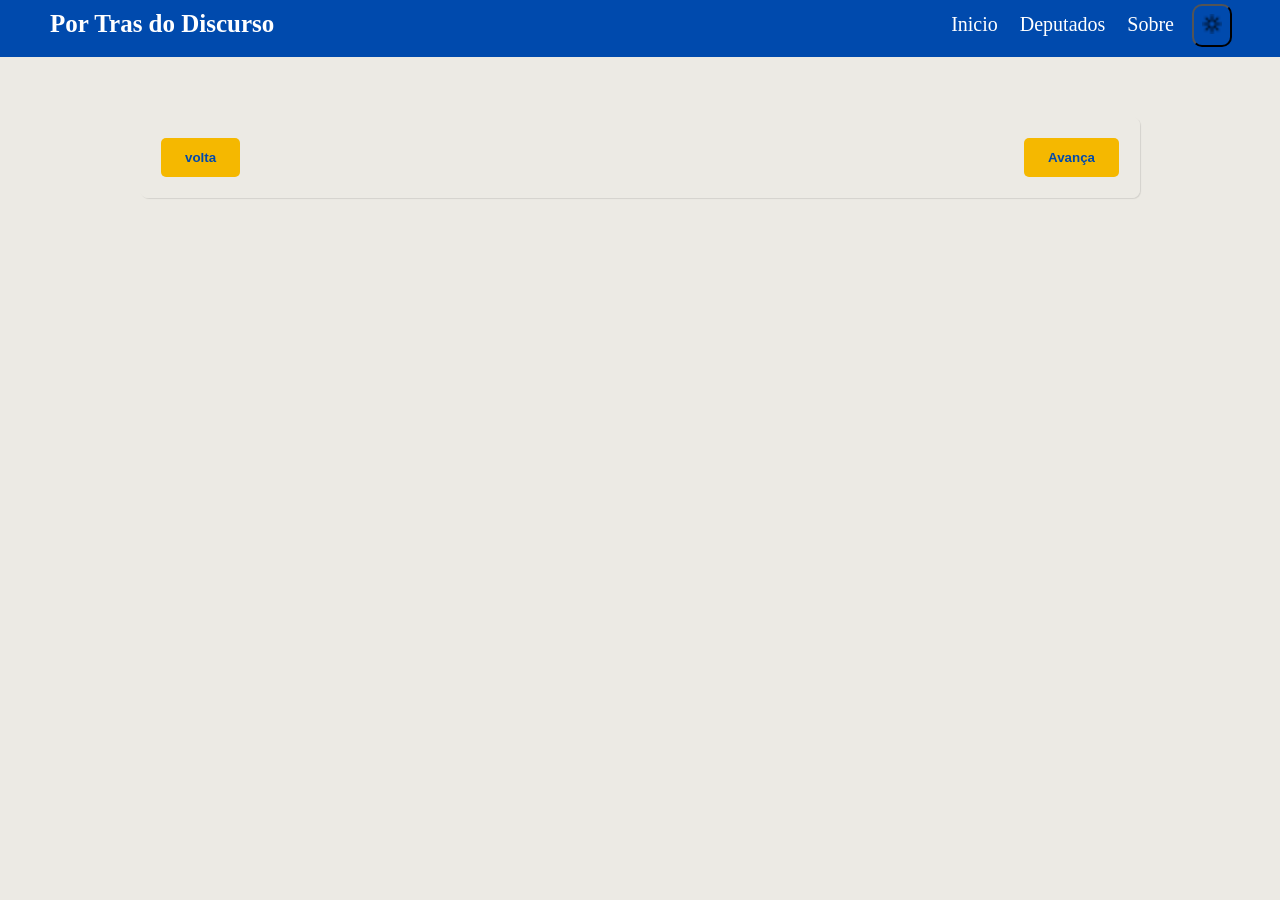
==== index2.html @ 062b9136 "c" ====
<!DOCTYPE html>
<html lang="pt-br">
<head>
    <meta charset="UTF-8">
    <meta name="viewport" content="width=device-width, initial-scale=1.0">
    <title>Por Tras do Discurso</title>
    <link rel="stylesheet" href="style/style.css">
    
</head>
<body>
    <header class="titulo da pagina" >
        <h1>Por Tras do Discurso</h1>
        <nav class="pc">
            <a href="index.html" class="linkpc">Inicio</a>
            <a href="index2.html" class="linkpc">Deputados</a>
            <a href="index3.html" class="linkpc">Sobre</a>

            <button class="btndark" id="btn-dark" onclick="dark()">
            <img id="icone" src="../imagem/brilho-do-sol20x20.png" alt="foto do sol"></button>
        </nav>
    </header>
    <main>
    </main>
        <nav class="menu">
        <a href="index.html" class="linkmobile">
            <span><img src="imagem/web-house30x30.png" alt="foto de casa"></span> <br>
            <span>Inicio</span></a>

        <a href="index2.html" class="linkmobile">
         <span><img src="imagem/pessoa 30x30.png" alt="foto de pessoa"></span> <br>
         <span>Deputados</span></a>
        
        <a href="index3.html" class="linkmobile">
         <span><img src="imagem/documentos-google 30x30.png" alt="foto de documento"></span> <br>
         <span>Sobre</span></a>
        </nav>
    <div class="btn">
    <button id="btn-volta" class="btn-deputado">volta</button>
    <button id="btn-avança" class="btn-deputado">Avança</button></div>
    <script src="script/script.js"></script>
</body>
</html>
---- style/style.css ----
@charset 'UTF-8';
@font-face {
    font-family: inter;
    src: url(../Inter/static/Inter_18pt-Regular.ttf);
}
@font-face {
    font-family: soDosans;
    src: url(../sodo-sans/SoDoSans-Regular.ttf);

}
*{
    margin: 0;
    padding: 0;
    box-sizing: border-box;
    width: auto;
    max-width: 100%;
}
:root{
 --cor-principal: #004aad;
 --cor-secundaria: #F5B800;
 --cor-fundo: #eceae4;
 --cor-borda-card: rgb(233, 212, 212);
 --cor-texto: #1a202c;
 --cor-branca: #ffffff; 
 --cor-de-transitação: #d9a200;

--font-soDosans: 'soDosans';
--font-inter: 'inter';
}
body.dark-mode {
  --cor-fundo: #061C2E;
  --cor-fundo-card: #1e293b;
  --cor-texto: #f8fafc;
  --cor-borda-card: #334155;
}
body{
    background-color: var(--cor-fundo);
    margin: 0;
    padding: 0;
    width: 100%;
    height: 100%;
    padding-bottom: 50px;
}
header{
    background-color: var(--cor-principal);
    padding: 10px;
    color: var(--cor-branca);
    font-size: 20px;
    height: 57px;
}
header > h1 {
    font-size: 25px;
    margin-left: 40px;
}
p{
    font-family: var(--font-inter);
    font-size: 17px;
    color: var(--cor-texto);
    margin: 20px;
    text-align: center;
    text-align: justify;
    max-width: 1000px;
}
div{
    border: 1px solid var(--cor-fundo);
    border-radius: 8px;
    box-shadow: 1px 1px 1px rgba(0, 0, 0, 0.1);
    margin: 0 auto;
    width: 1000px;
    text-align: center;
}
.abr{
    font-weight: bold;
    text-align: center;
    padding: 10px;
    font-family: times new roman;
}
.ab{
    color: var(--cor-principal);
    text-align: center;
    margin: 15px;
    font-size: 18px;
    font-weight: bold;
    font-family: times new roman;
    max-width: none;
}
.banner{
    width: 100%;
    overflow:hidden;
}
@media (max-width: 768px){
    .banner{
        height: 45vh;
    }
}
@media (min-width: 768px){
    .banner{
        height: 60vh;
    }
}
.banerimg{
    position:relative;
    inset:0;
    width:100%;
    height:100%;
    object-fit:cover;
    filter: sepia(100%) saturate(250%) hue-rotate(-20deg);
    opacity: 0.9;
}
.pc{
    display: flex;
    gap: 2px;
    position: relative; top: -40px;
    text-align: end;
    justify-content: end;
    margin-right: 32px;
}
.linkpc{
    text-decoration: none;
    color: var(--cor-branca);
    border-radius: 8px;
    padding: 10px;
    margin-top: 5px;
    transition: 'background' 0.5s;
}
.linkpc:hover{
    background-color: #0d3358;
}
@media (max-width: 768px){
    .pc{
        display: none;
    }
}
@media(min-width: 768px){
    .menu{
        display: none;
    }
}
@media (max-width: 768px){
.menu{
    position: fixed;
    bottom: 0%;
    left: 0%;
    width: 100%;
    height: 60px;
    background-color: var(--cor-principal);
    box-shadow: 0 -2px 10px rgba(0, 0, 0, 0.1);
    display: flex;
    justify-content: space-around;
    align-items: center;
    z-index: 1000;
    border-radius: 6px;
}
.icon{
    height: 30px;
    width: 30px;
    margin: auto;
    padding: auto;
}
.linkmobile{
    text-decoration: none;
    color: var(--cor-branca);
    text-align: center;
}
}
h2{
    color: var(--cor-texto);
}
main{
    margin: 10px;
    padding: 20px;
    background-color: var(--cor-fundo);
}
.por{
    color: var(--cor-principal);
    font-size: 40px;
}
.titpr{
    color: var(--cor-texto);
    text-align: center;
    margin: 15px;
    font-size: 40px;
}
.btn-deputado{
    margin: 20px;
    padding: 12px 24px;
    background-color: var(--cor-secundaria);
    color: var(--cor-principal);
    border: none;
    font-weight: bold;
    border-radius: 5px;
    position: relative;
    z-index: 10;
    cursor: pointer;
    transition: "backgroundcolor" 0.3s ease;
}
.btndark{
    background-color: var(--cor-principal);
    color: var(--cor-branca);
    text-decoration: none;
    border-radius: 10px;
    padding: 8px;
    margin: 6px;
    cursor: pointer;
    transition: 'backgroundcolor' 0.3s ease ;
}
.btndark:hover{
    background-color: #106dca;
}
button#btn-deputado{
    display: block;
    margin-left: auto;
    
}
.btn-deputado:hover {
    background-color: var(--cor-de-transitação);
}
button#btn-volta{
    display: inline;
    margin-right: auto;
}
button#btn-avança{
    display: inline;
    margin-left: auto;
}
.btn{
    display: flex;
    
}
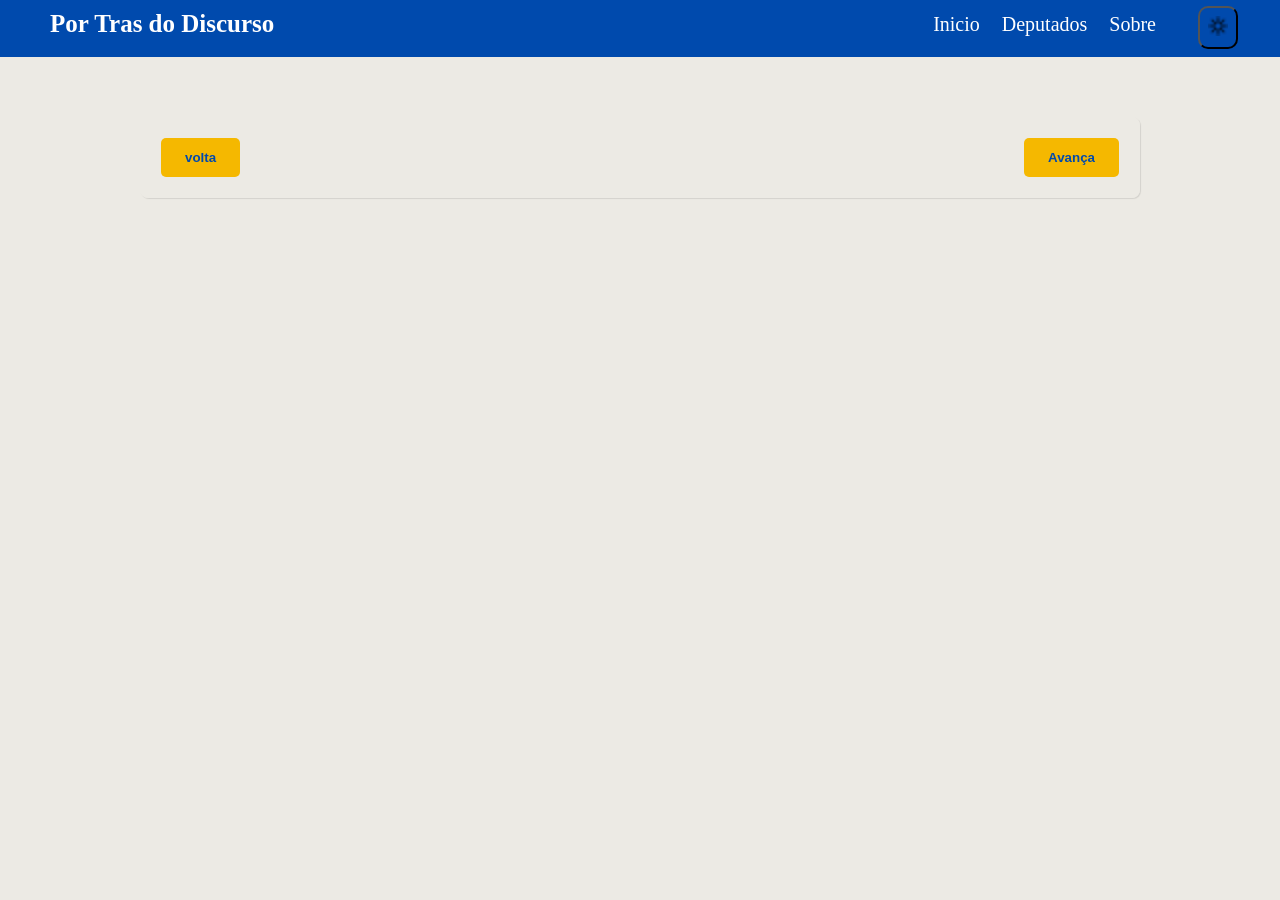
==== commit ac9c04a5: "ca" ====
--- a/index2.html
+++ b/index2.html
@@ -10,14 +10,13 @@
 <body>
     <header class="titulo da pagina" >
         <h1>Por Tras do Discurso</h1>
-        <nav class="pc">
+        <div class="cab"><nav class="pc">
             <a href="index.html" class="linkpc">Inicio</a>
             <a href="index2.html" class="linkpc">Deputados</a>
             <a href="index3.html" class="linkpc">Sobre</a>
-
-            <button class="btndark" id="btn-dark" onclick="dark()">
-            <img id="icone" src="../imagem/brilho-do-sol20x20.png" alt="foto do sol"></button>
         </nav>
+        <button class="btndark" id="btn-dark" onclick="dark()">
+            <img id="icone" src="../imagem/brilho-do-sol20x20.png" alt="foto do sol"></button></div>
     </header>
     <main>
     </main>
--- a/style/style.css
+++ b/style/style.css
@@ -42,6 +42,9 @@
     padding-bottom: 50px;
 }
 header{
+    position: sticky;
+    z-index: 1000;
+    top: 0;
     background-color: var(--cor-principal);
     padding: 10px;
     color: var(--cor-branca);
@@ -69,7 +72,52 @@
     width: 1000px;
     text-align: center;
 }
+ul{
+    font-family: var(--font-inter);
+    font-size: 17px;
+    color: var(--cor-texto);
+    margin: 20px;
+    text-align: center;
+    text-align: justify;
+    max-width: 1000px;
+    padding-left: 50px;
+}
+.tooltip {
+    position: relative;
+    color: var(--cor-principal);
+    font-weight: 600;
+    cursor: pointer;
+}
+.tooltip-text {
+    visibility: hidden;
+    opacity: 0;
+
+    position: absolute;
+    bottom: 130%;
+    left: 50%;
+    transform: translateX(-50%);
+
+    width: 300px;
+    max-width: 300px;
+    padding: 12px;
+
+    background: #1e1e1e;
+    color: white;
+    border: 1px solid #F5B800;
+    border-radius: 10px;
+
+    font-size: 0.9rem;
+    text-align: left;
+
+    transition: 0.3s;
+    z-index: 100;
+}
+.tooltip:hover .tooltip-text {
+    visibility: visible;
+    opacity: 1;
+}
 .abr{
+    color: var(--cor-texto);
     font-weight: bold;
     text-align: center;
     padding: 10px;
@@ -84,28 +132,14 @@
     font-family: times new roman;
     max-width: none;
 }
-.banner{
-    width: 100%;
-    overflow:hidden;
-}
-@media (max-width: 768px){
-    .banner{
-        height: 45vh;
-    }
-}
-@media (min-width: 768px){
-    .banner{
-        height: 60vh;
-    }
-}
-.banerimg{
-    position:relative;
-    inset:0;
-    width:100%;
-    height:100%;
-    object-fit:cover;
-    filter: sepia(100%) saturate(250%) hue-rotate(-20deg);
-    opacity: 0.9;
+.cab{
+    display: flex;
+    justify-content: end;
+    align-items: center;
+    margin-right: 32px;
+    border-radius: none;
+    border: none;
+    box-shadow: none;
 }
 .pc{
     display: flex;
@@ -194,15 +228,31 @@
     cursor: pointer;
     transition: "backgroundcolor" 0.3s ease;
 }
+@media (min-width: 768px){
 .btndark{
     background-color: var(--cor-principal);
+    text-align: right;
     color: var(--cor-branca);
     text-decoration: none;
     border-radius: 10px;
     padding: 8px;
-    margin: 6px;
+    margin-top: -70px;
     cursor: pointer;
     transition: 'backgroundcolor' 0.3s ease ;
+}
+}
+@media (max-width: 768px){
+.btndark{
+    background-color: var(--cor-principal);
+    text-align: right;
+    color: var(--cor-branca);
+    text-decoration: none;
+    border-radius: 10px;
+    padding: 8px;
+    margin-top: -30px;
+    cursor: pointer;
+    transition: 'backgroundcolor' 0.3s ease ;
+}
 }
 .btndark:hover{
     background-color: #106dca;
@@ -226,4 +276,40 @@
 .btn{
     display: flex;
     
+}
+@media (min-width: 768px){
+#estado {
+    color: var(--cor-principal);
+    cursor: pointer;
+}
+
+.modal {
+    display: none;
+    position: fixed;
+    inset: 0;
+    border: none;
+    border-radius: none;
+    box-shadow: none;
+    justify-content: center;
+    align-items: center;
+}
+
+.modal-content {
+    background: var(--cor-fundo);
+    color: var(--cor-texto);
+    width: 400px;
+    padding: 20px;
+    border-radius: 12px;
+} }
+.poder{
+    padding: 0px;
+    margin: 20px;
+    list-style-type: none;
+}
+.podertext{
+    margin: 8px;
+}
+.link{
+    color: var(--cor-secundaria);
+    text-decoration: none;
 }
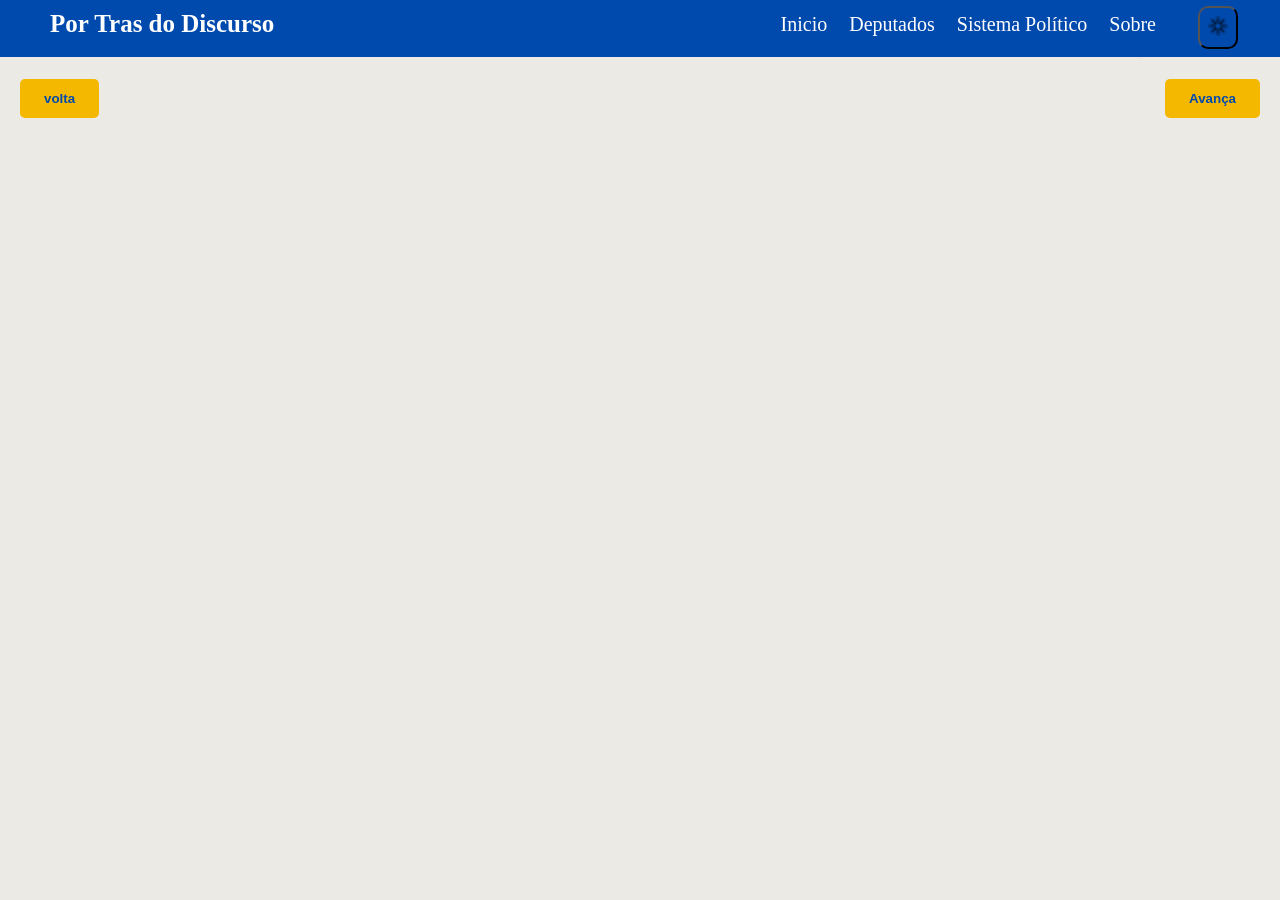
==== commit c90c1be9: "noticias" ====
--- a/index2.html
+++ b/index2.html
@@ -4,6 +4,7 @@
     <meta charset="UTF-8">
     <meta name="viewport" content="width=device-width, initial-scale=1.0">
     <title>Por Tras do Discurso</title>
+    <link rel="shortcut icon" href="imagem/logo.png" type="image/x-icon">
     <link rel="stylesheet" href="style/style.css">
     
 </head>
@@ -13,12 +14,14 @@
         <div class="cab"><nav class="pc">
             <a href="index.html" class="linkpc">Inicio</a>
             <a href="index2.html" class="linkpc">Deputados</a>
+            <a href="index4.html" class="linkpc">Sistema Político</a>
             <a href="index3.html" class="linkpc">Sobre</a>
         </nav>
         <button class="btndark" id="btn-dark" onclick="dark()">
             <img id="icone" src="../imagem/brilho-do-sol20x20.png" alt="foto do sol"></button></div>
     </header>
     <main>
+        <div class="orgpa"></div>
     </main>
         <nav class="menu">
         <a href="index.html" class="linkmobile">
--- a/style/style.css
+++ b/style/style.css
@@ -7,6 +7,10 @@
     font-family: soDosans;
     src: url(../sodo-sans/SoDoSans-Regular.ttf);
 
+}
+@font-face {
+    font-family: alfa;
+    src: url(../Alfa_Slab_One\,Fraunces\,Inter\,Playwrite_NZ_Guides/Alfa_Slab_One/Alfa_Slab_One-Regular.ttf);
 }
 *{
     margin: 0;
@@ -26,6 +30,7 @@
 
 --font-soDosans: 'soDosans';
 --font-inter: 'inter';
+--font-alfa: 'alfa';
 }
 body.dark-mode {
   --cor-fundo: #061C2E;
@@ -38,13 +43,16 @@
     margin: 0;
     padding: 0;
     width: 100%;
-    height: 100%;
+    max-width: 100%;
+    min-height: 100vh;
+    overflow-x: hidden;
     padding-bottom: 50px;
 }
 header{
     position: sticky;
     z-index: 1000;
     top: 0;
+    margin: 0;
     background-color: var(--cor-principal);
     padding: 10px;
     color: var(--cor-branca);
@@ -58,29 +66,81 @@
 p{
     font-family: var(--font-inter);
     font-size: 17px;
-    color: var(--cor-texto);
-    margin: 20px;
-    text-align: center;
+    padding: 10px;
+    color: var(--cor-texto);
+    overflow-wrap: break-word;
     text-align: justify;
-    max-width: 1000px;
-}
-div{
-    border: 1px solid var(--cor-fundo);
-    border-radius: 8px;
-    box-shadow: 1px 1px 1px rgba(0, 0, 0, 0.1);
-    margin: 0 auto;
-    width: 1000px;
-    text-align: center;
+    max-width: 100%;
+    word-wrap: break-word;
 }
 ul{
     font-family: var(--font-inter);
     font-size: 17px;
     color: var(--cor-texto);
     margin: 20px;
+    word-wrap: break-word;
+    overflow-x: hidden;
+    overflow-wrap: break-word;
+    max-width: 100%;
+    flex-wrap: wrap;
     text-align: center;
     text-align: justify;
-    max-width: 1000px;
     padding-left: 50px;
+}
+.logo{
+    width: 100%;
+    margin:0;
+    display: flex;
+    align-items: center;
+    justify-content: center;
+    background-color: #76ADE2;
+    border-radius: 0;
+    border: 0;
+}
+.logo img{
+    display: block;
+    width: 100px;
+    height: 100px;
+    margin: 0;
+    padding: 0;
+}
+.noticias{
+    width: 100%;
+    margin-top: 30px;
+}
+.noticias img{
+    width: 400px;
+    height: 210px;
+    object-fit: cover;
+    border-radius: 8px;
+}
+.noticia{
+    display: flex;
+    align-items: flex-start;
+    gap: 20px;
+    padding: 20px 0;
+    border-bottom: 1px solid #ccc;
+    text-decoration: none;
+    color: black;
+}
+.textnoticia{
+    display: flex;
+    flex-direction: column;
+    align-items: flex-start;
+    flex: 1;
+}
+.textnoticia h3 {
+    margin: 0 0 10px 0;
+    font-size: 25px;
+    font-family: var(--font-alfa);
+    color: var(--cor-principal);
+}
+.textnoticia p {
+    margin: 0 0 15px 0;
+    font-size: 22px;
+    text-align: left;
+    font-family: var(--font-alfa);
+    color: var(--cor-texto);
 }
 .tooltip {
     position: relative;
@@ -97,8 +157,10 @@
     left: 50%;
     transform: translateX(-50%);
 
-    width: 300px;
-    max-width: 300px;
+    width: max-content;
+    max-width: 80vw;
+    box-sizing: border-box;
+    word-wrap: break-word;
     padding: 12px;
 
     background: #1e1e1e;
@@ -112,9 +174,16 @@
     transition: 0.3s;
     z-index: 100;
 }
-.tooltip:hover .tooltip-text {
+.tooltip:hover .tooltip-text{
     visibility: visible;
     opacity: 1;
+}
+.tooltip-text{
+    max-width: 500%;
+    word-wrap: break-word;
+    overflow-wrap: break-word;
+    text-align: underline dotted;
+    text-underline-offset: 3px;
 }
 .abr{
     color: var(--cor-texto);
@@ -199,11 +268,29 @@
 }
 h2{
     color: var(--cor-texto);
+    word-wrap: break-word;
+    overflow-wrap: break-word;
+    max-width: 100%;
 }
 main{
-    margin: 10px;
-    padding: 20px;
+    width: 100%;
+    max-width: 100%;
+    box-sizing: border-box;
+    overflow-x: hidden;
     background-color: var(--cor-fundo);
+}
+.orgpa{
+    border: 1px solid var(--cor-fundo);
+    border-radius: 8px;
+    box-shadow: 1px 1px 1px rgba(0, 0, 0, 0.1);
+    margin: 0 auto;
+    width: 1000px;
+    text-align: center;
+}
+.orgpa1{
+    margin: 0 auto;
+    width: 1000px;
+    text-align: center;
 }
 .por{
     color: var(--cor-principal);
@@ -281,26 +368,7 @@
 #estado {
     color: var(--cor-principal);
     cursor: pointer;
-}
-
-.modal {
-    display: none;
-    position: fixed;
-    inset: 0;
-    border: none;
-    border-radius: none;
-    box-shadow: none;
-    justify-content: center;
-    align-items: center;
-}
-
-.modal-content {
-    background: var(--cor-fundo);
-    color: var(--cor-texto);
-    width: 400px;
-    padding: 20px;
-    border-radius: 12px;
-} }
+}}
 .poder{
     padding: 0px;
     margin: 20px;
@@ -312,4 +380,7 @@
 .link{
     color: var(--cor-secundaria);
     text-decoration: none;
+}
+.funções{
+    margin: 2px;
 }
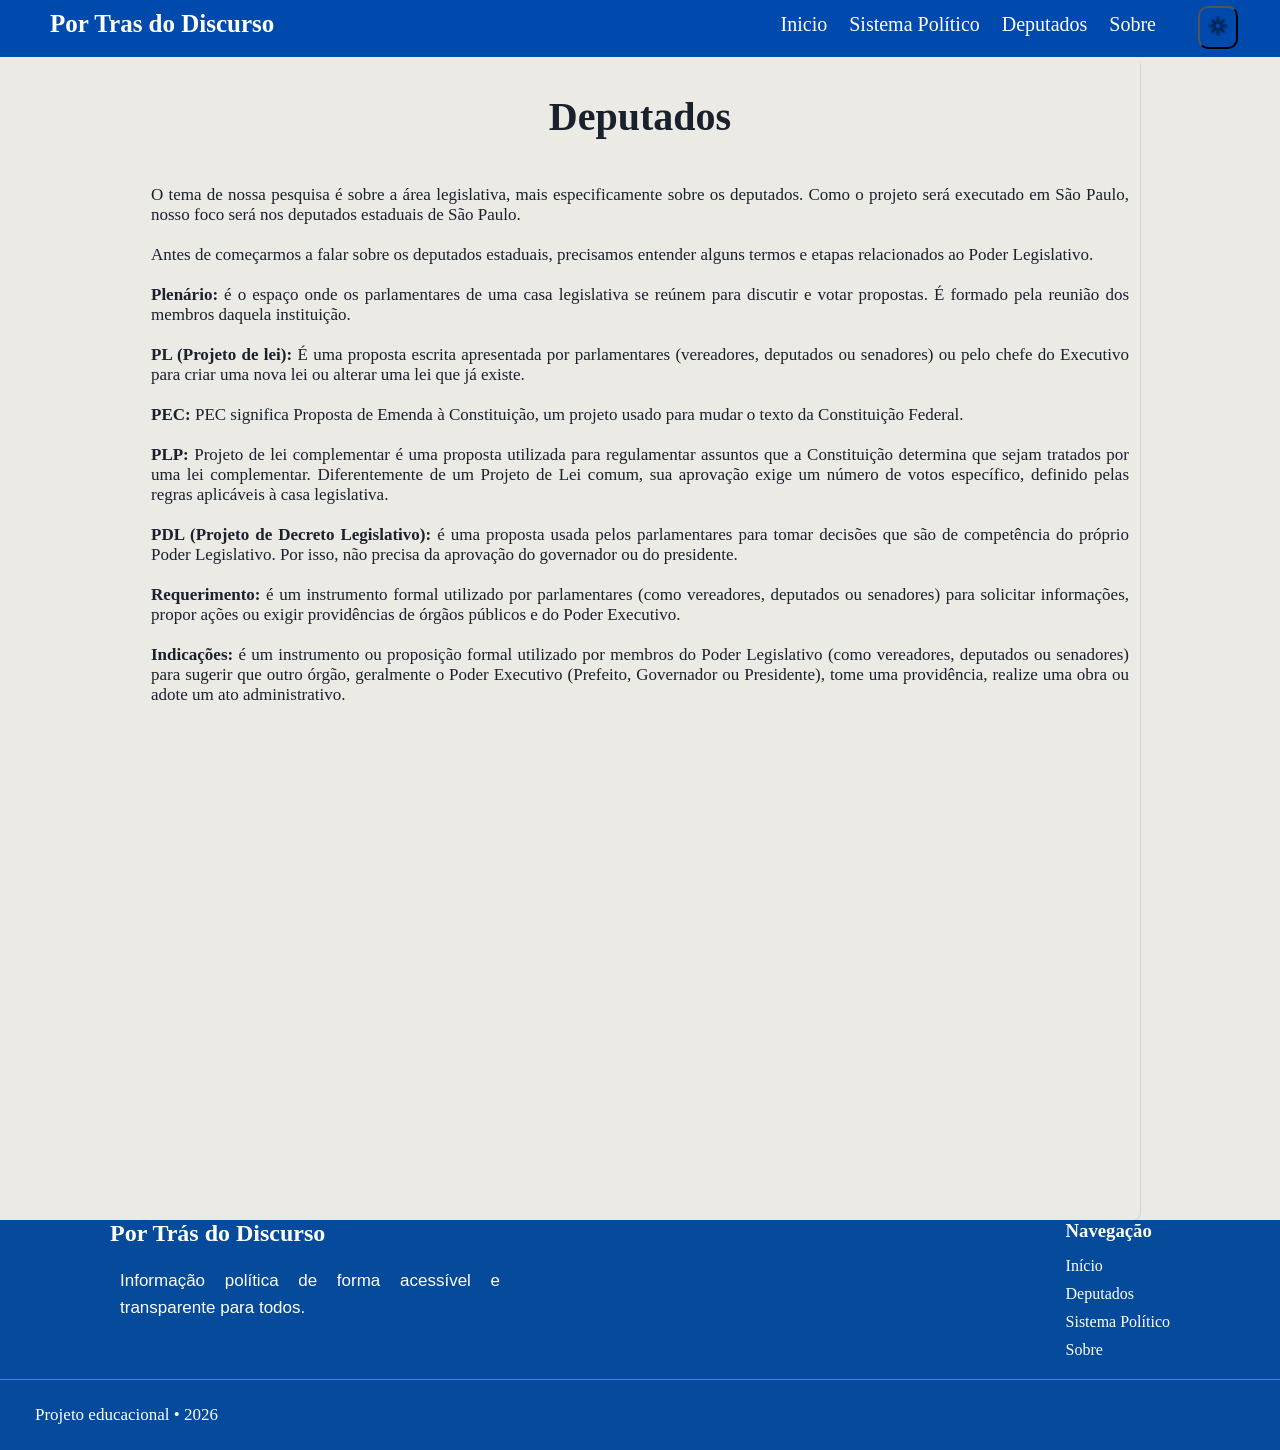
==== commit 33a078d5: "video" ====
--- a/index2.html
+++ b/index2.html
@@ -6,23 +6,65 @@
     <title>Por Tras do Discurso</title>
     <link rel="shortcut icon" href="imagem/logo.png" type="image/x-icon">
     <link rel="stylesheet" href="style/style.css">
-    
 </head>
 <body>
     <header class="titulo da pagina" >
         <h1>Por Tras do Discurso</h1>
         <div class="cab"><nav class="pc">
             <a href="index.html" class="linkpc">Inicio</a>
+            <a href="index4.html" class="linkpc">Sistema Político</a>
             <a href="index2.html" class="linkpc">Deputados</a>
-            <a href="index4.html" class="linkpc">Sistema Político</a>
             <a href="index3.html" class="linkpc">Sobre</a>
         </nav>
         <button class="btndark" id="btn-dark" onclick="dark()">
             <img id="icone" src="../imagem/brilho-do-sol20x20.png" alt="foto do sol"></button></div>
     </header>
     <main>
-        <div class="orgpa"></div>
+        <div class="orgpa">
+            <h1 class="titpr">Deputados</h1>
+            <p>O tema de nossa pesquisa é sobre a área legislativa, mais especificamente sobre os deputados. Como o projeto será executado em São Paulo, nosso foco será nos deputados estaduais de São Paulo.</p>
+
+            <p>Antes de começarmos a falar sobre os deputados estaduais, precisamos entender alguns termos e etapas relacionados ao Poder Legislativo. </p>
+
+            <p><strong>Plenário:</strong> é o espaço onde os parlamentares de uma casa legislativa se reúnem para discutir e votar propostas. É formado pela reunião dos membros daquela instituição.</p>
+
+            <p><strong>PL (Projeto de lei):</strong> É uma proposta escrita apresentada por parlamentares (vereadores, deputados ou senadores) ou pelo chefe do Executivo para criar uma nova lei ou alterar uma lei que já existe.</p>
+
+            <p><strong>PEC:</strong> PEC significa Proposta de Emenda à Constituição, um projeto usado para mudar o texto da Constituição Federal. </p>
+
+            <p><strong>PLP:</strong> Projeto de lei complementar é uma proposta utilizada para regulamentar assuntos que a Constituição determina que sejam tratados por uma lei complementar. Diferentemente de um Projeto de Lei comum, sua aprovação exige um número de votos específico, definido pelas regras aplicáveis à casa legislativa.  </p>
+
+            <p><strong>PDL (Projeto de Decreto Legislativo):</strong> é uma proposta usada pelos parlamentares para tomar decisões que são de competência do próprio Poder Legislativo. Por isso, não precisa da aprovação do governador ou do presidente. </p>
+
+            <p><strong>Requerimento:</strong> é um instrumento formal utilizado por parlamentares (como vereadores, deputados ou senadores) para solicitar informações, propor ações ou exigir providências de órgãos públicos e do Poder Executivo.</p>
+
+            <p><strong>Indicações:</strong> é um instrumento ou proposição formal utilizado por membros do Poder Legislativo (como vereadores, deputados ou senadores) para sugerir que outro órgão, geralmente o Poder Executivo (Prefeito, Governador ou Presidente), tome uma providência, realize uma obra ou adote um ato administrativo.</p>
+
+            <iframe class="video" src="https://www.youtube.com/embed/emy8-tDyB0Y?si=VRTLMybBDj8v0Sn7" title="YouTube video player" frameborder="0" allow="accelerometer; autoplay; clipboard-write; encrypted-media; gyroscope; picture-in-picture; web-share" referrerpolicy="strict-origin-when-cross-origin" allowfullscreen></iframe>
+        </div>
     </main>
+    <footer class="rodape">
+    <div class="rodape-conteudo">
+        <div class="rodape-info">
+            <h2>Por Trás do Discurso</h2>
+            <p>
+                Informação política de forma acessível
+                e transparente para todos.
+            </p>
+        </div>
+        <div class="rodape-links">
+            <h3>Navegação</h3>
+            <a href="index.html">Início</a>
+            <a href="deputados.html">Deputados</a>
+            <a href="sistema.html">Sistema Político</a>
+            <a href="sobre.html">Sobre</a>
+        </div>
+    </div>
+
+    <div class="rodape-final">
+        <p>Projeto educacional • 2026</p>
+    </div>
+
         <nav class="menu">
         <a href="index.html" class="linkmobile">
             <span><img src="imagem/web-house30x30.png" alt="foto de casa"></span> <br>
@@ -36,9 +78,6 @@
          <span><img src="imagem/documentos-google 30x30.png" alt="foto de documento"></span> <br>
          <span>Sobre</span></a>
         </nav>
-    <div class="btn">
-    <button id="btn-volta" class="btn-deputado">volta</button>
-    <button id="btn-avança" class="btn-deputado">Avança</button></div>
     <script src="script/script.js"></script>
 </body>
 </html>
--- a/style/style.css
+++ b/style/style.css
@@ -46,7 +46,6 @@
     max-width: 100%;
     min-height: 100vh;
     overflow-x: hidden;
-    padding-bottom: 50px;
 }
 header{
     position: sticky;
@@ -301,6 +300,7 @@
     text-align: center;
     margin: 15px;
     font-size: 40px;
+    padding: 20px;
 }
 .btn-deputado{
     margin: 20px;
@@ -352,14 +352,6 @@
 .btn-deputado:hover {
     background-color: var(--cor-de-transitação);
 }
-button#btn-volta{
-    display: inline;
-    margin-right: auto;
-}
-button#btn-avança{
-    display: inline;
-    margin-left: auto;
-}
 .btn{
     display: flex;
     
@@ -383,4 +375,69 @@
 }
 .funções{
     margin: 2px;
+}
+.video{
+    width: 100%;
+    max-width: 100%;
+    height: 500px;
+    border-radius: 8px;
+}
+.rodape {
+    background-color: #064A9B;
+    color: white;
+    width: 100%;
+    box-sizing: border-box;
+    margin-top: 0;
+    flex-shrink: 0;
+}
+.rodape-conteudo {
+    max-width: 1100px;
+    margin: 0 auto;
+    padding: 0 20px 20px;
+    display: flex;
+    justify-content: space-between;
+    align-items: flex-start;
+    gap: 40px;
+    flex-wrap: wrap;
+}
+.rodape-info {
+    max-width: 400px;
+}
+.rodape-info h2,
+.rodape-info p,
+.rodape-links h3,
+.rodape-links a {
+    color: white;
+}
+.rodape-info h2 {
+    margin-top: 0;
+}
+.rodape-info p {
+    font-family: Arial, sans-serif;
+    line-height: 1.6;
+    margin-top: 10px;
+}
+.rodape-links {
+    display: flex;
+    flex-direction: column;
+    gap: 10px;
+}
+.rodape-links h3 {
+    margin: 0 0 5px;
+}
+.rodape-links a {
+    text-decoration: none;
+}
+.rodape-links a:hover {
+    text-decoration: underline;
+}
+.rodape-final {
+    border-top: 1px solid rgba(255, 255, 255, 0.3);
+    padding: 15px 25px;
+    text-align: center;
+    color: white;
+}
+.rodape-final p {
+    color: white;
+    margin: 0;
 }
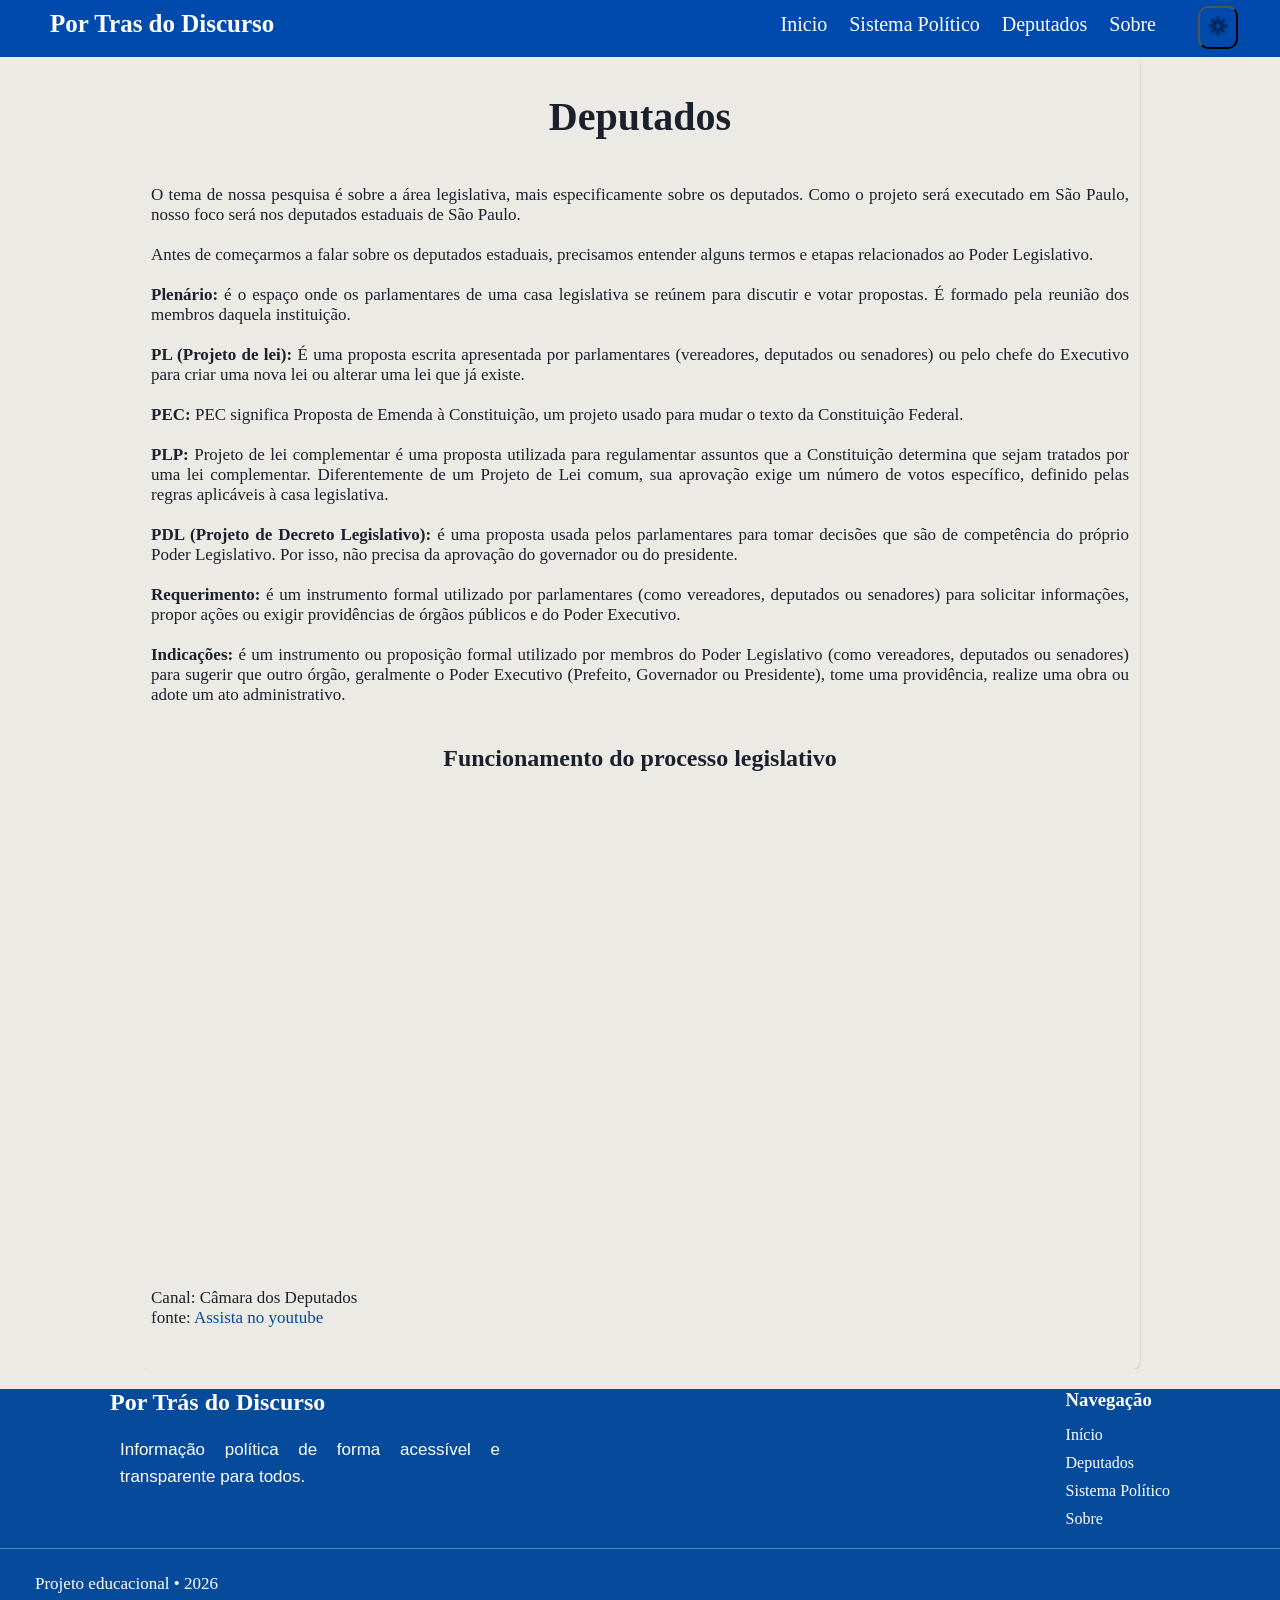
==== commit c4ffb163: "Constituição" ====
--- a/index2.html
+++ b/index2.html
@@ -40,7 +40,16 @@
 
             <p><strong>Indicações:</strong> é um instrumento ou proposição formal utilizado por membros do Poder Legislativo (como vereadores, deputados ou senadores) para sugerir que outro órgão, geralmente o Poder Executivo (Prefeito, Governador ou Presidente), tome uma providência, realize uma obra ou adote um ato administrativo.</p>
 
-            <iframe class="video" src="https://www.youtube.com/embed/emy8-tDyB0Y?si=VRTLMybBDj8v0Sn7" title="YouTube video player" frameborder="0" allow="accelerometer; autoplay; clipboard-write; encrypted-media; gyroscope; picture-in-picture; web-share" referrerpolicy="strict-origin-when-cross-origin" allowfullscreen></iframe>
+            <section class="video-politico">
+                <h2>Funcionamento do processo legislativo</h2>
+                <div class="video-container">
+            <iframe  src="https://www.youtube.com/embed/emy8-tDyB0Y?si=VRTLMybBDj8v0Sn7" title="YouTube video player" frameborder="0" allow="accelerometer; autoplay; clipboard-write; encrypted-media; gyroscope; picture-in-picture; web-share" referrerpolicy="strict-origin-when-cross-origin" allowfullscreen></iframe>
+            </div>
+            <p>
+                Canal: Câmara dos Deputados <br>
+                fonte: <a href="https://youtu.be/emy8-tDyB0Y" target="_blank" rel="noopener noreferrer" class="fonte">Assista no youtube</a>
+            </p>
+            </section>
         </div>
     </main>
     <footer class="rodape">
--- a/style/style.css
+++ b/style/style.css
@@ -277,6 +277,7 @@
     box-sizing: border-box;
     overflow-x: hidden;
     background-color: var(--cor-fundo);
+    margin-bottom: 20px;
 }
 .orgpa{
     border: 1px solid var(--cor-fundo);
@@ -302,19 +303,6 @@
     font-size: 40px;
     padding: 20px;
 }
-.btn-deputado{
-    margin: 20px;
-    padding: 12px 24px;
-    background-color: var(--cor-secundaria);
-    color: var(--cor-principal);
-    border: none;
-    font-weight: bold;
-    border-radius: 5px;
-    position: relative;
-    z-index: 10;
-    cursor: pointer;
-    transition: "backgroundcolor" 0.3s ease;
-}
 @media (min-width: 768px){
 .btndark{
     background-color: var(--cor-principal);
@@ -343,14 +331,6 @@
 }
 .btndark:hover{
     background-color: #106dca;
-}
-button#btn-deputado{
-    display: block;
-    margin-left: auto;
-    
-}
-.btn-deputado:hover {
-    background-color: var(--cor-de-transitação);
 }
 .btn{
     display: flex;
@@ -376,11 +356,25 @@
 .funções{
     margin: 2px;
 }
-.video{
-    width: 100%;
-    max-width: 100%;
-    height: 500px;
+.video-container {
+    width: 100%;
+    max-width: 900px;
+    aspect-ratio: 16 / 9;
+    margin: 0 auto;
+}
+.video-container iframe {
+    width: 100%;
+    height: 100%;
+    border: none;
     border-radius: 8px;
+    display: block;
+}
+.video-politico{
+    margin: 30px 0;
+}
+.fonte {
+    color: #064A9B;
+    text-decoration: none;
 }
 .rodape {
     background-color: #064A9B;
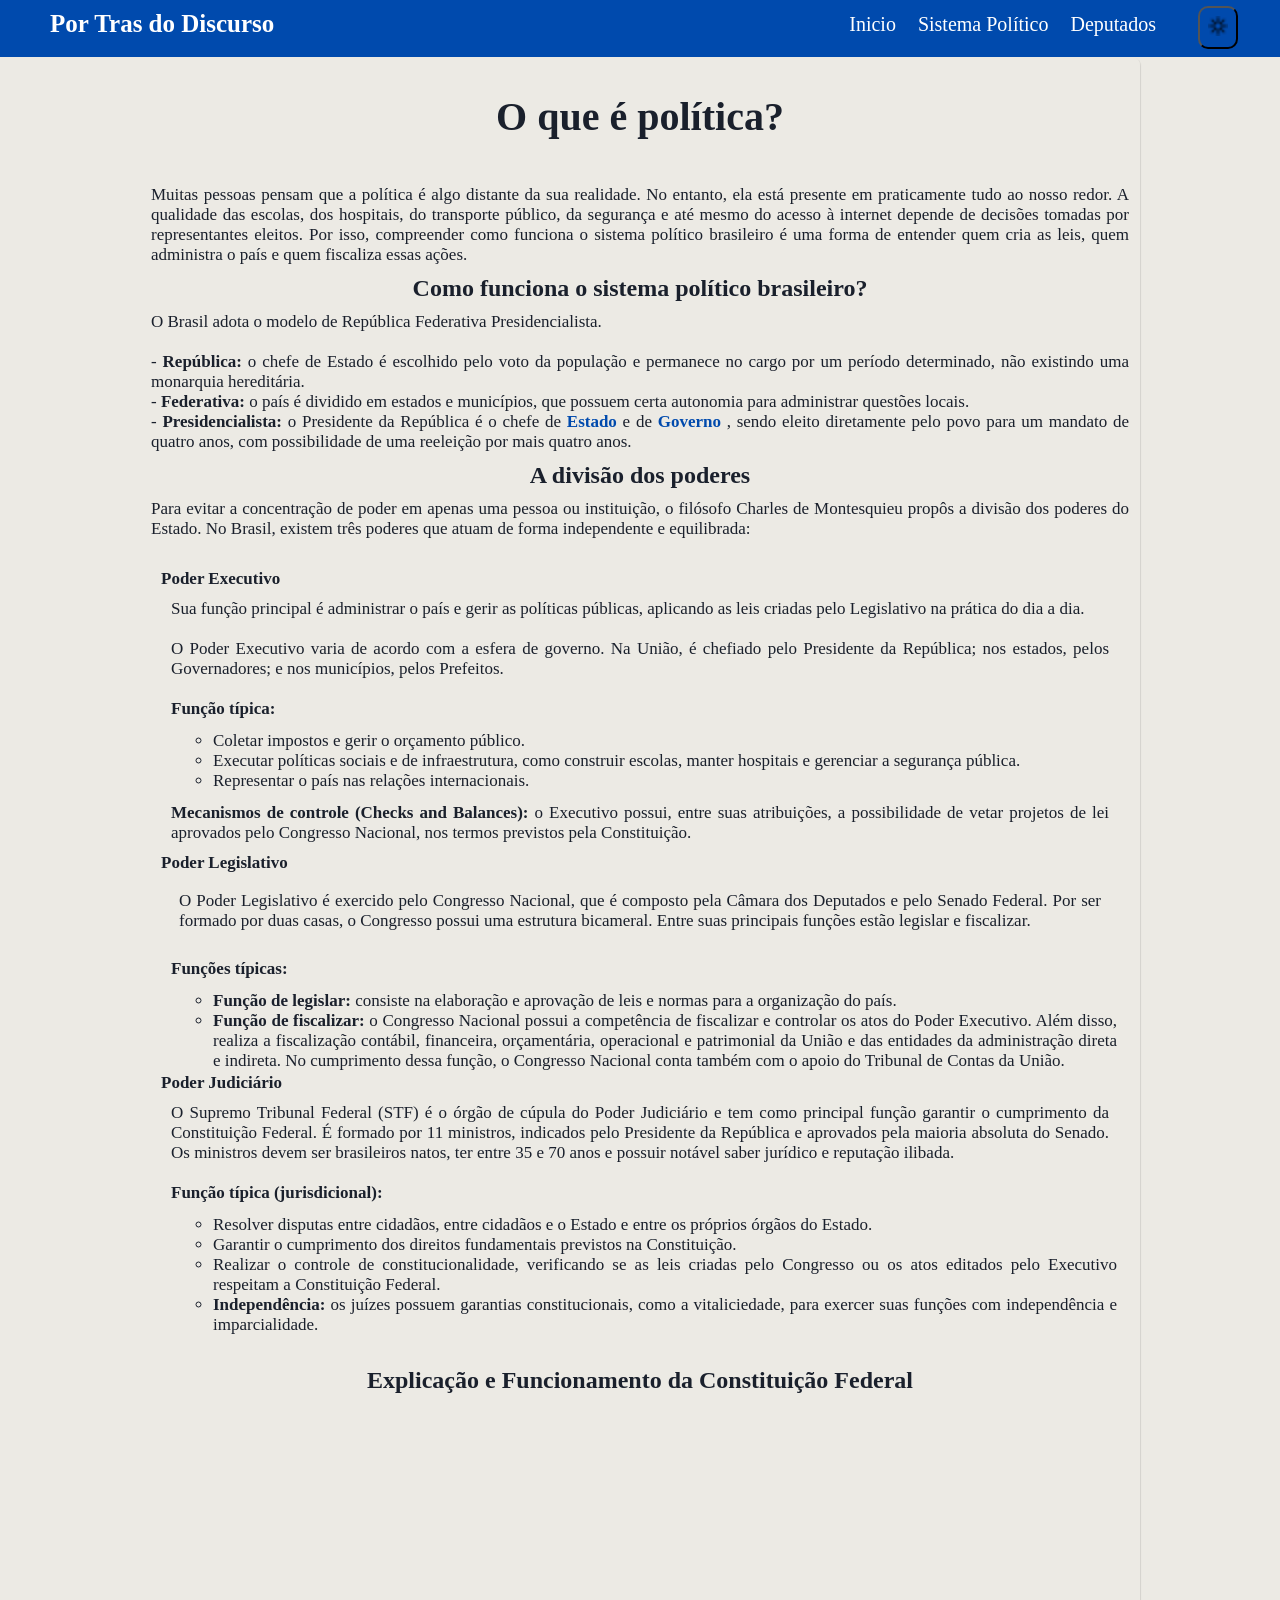
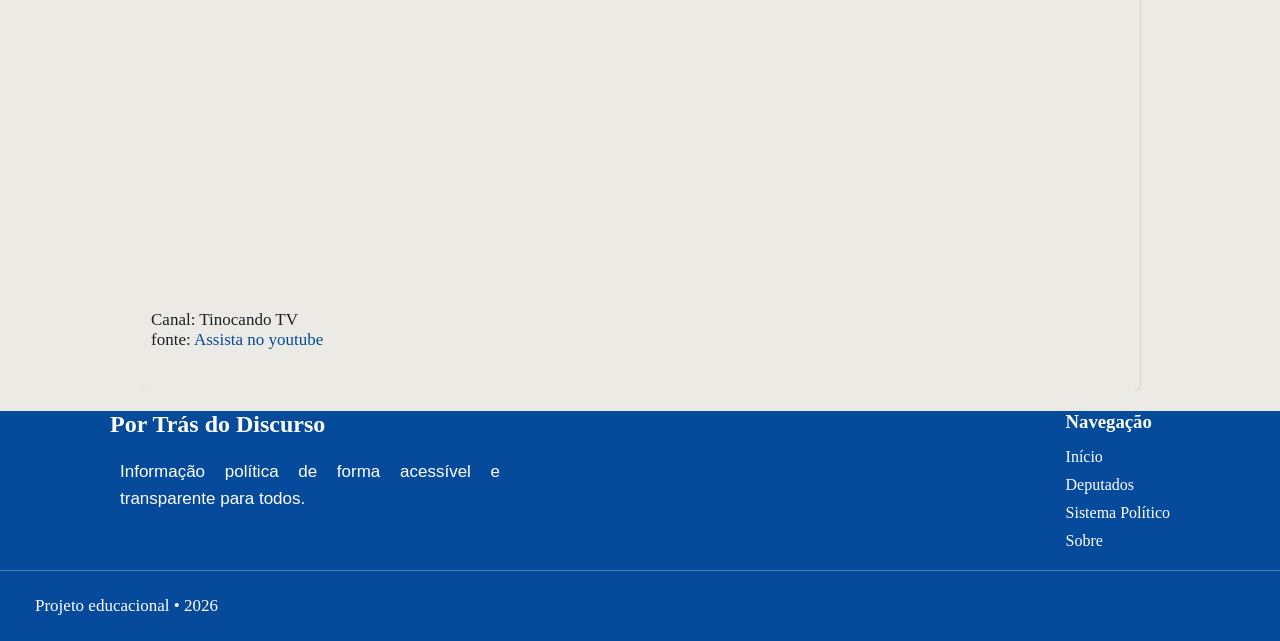
==== commit b0b169fa: "candiadtos" ====
--- a/index2.html
+++ b/index2.html
@@ -5,55 +5,163 @@
     <meta name="viewport" content="width=device-width, initial-scale=1.0">
     <title>Por Tras do Discurso</title>
     <link rel="shortcut icon" href="imagem/logo.png" type="image/x-icon">
-    <link rel="stylesheet" href="style/style.css">
+    <link rel="stylesheet" href="./style/style.css">
+    <link rel="index" href="index2.html">
 </head>
 <body>
     <header class="titulo da pagina" >
         <h1>Por Tras do Discurso</h1>
-        <div class="cab"><nav class="pc">
+        <div class="cab">
+        <nav class="pc">
             <a href="index.html" class="linkpc">Inicio</a>
-            <a href="index4.html" class="linkpc">Sistema Político</a>
-            <a href="index2.html" class="linkpc">Deputados</a>
-            <a href="index3.html" class="linkpc">Sobre</a>
+            <a href="index2.html" class="linkpc">Sistema Político</a>
+            <a href="index3.html" class="linkpc">Deputados</a>
         </nav>
         <button class="btndark" id="btn-dark" onclick="dark()">
-            <img id="icone" src="../imagem/brilho-do-sol20x20.png" alt="foto do sol"></button></div>
+            <img id="icone" src="../imagem/brilho-do-sol20x20.png" alt="foto do sol"></button>
+        </div>
     </header>
     <main>
-        <div class="orgpa">
-            <h1 class="titpr">Deputados</h1>
-            <p>O tema de nossa pesquisa é sobre a área legislativa, mais especificamente sobre os deputados. Como o projeto será executado em São Paulo, nosso foco será nos deputados estaduais de São Paulo.</p>
-
-            <p>Antes de começarmos a falar sobre os deputados estaduais, precisamos entender alguns termos e etapas relacionados ao Poder Legislativo. </p>
-
-            <p><strong>Plenário:</strong> é o espaço onde os parlamentares de uma casa legislativa se reúnem para discutir e votar propostas. É formado pela reunião dos membros daquela instituição.</p>
-
-            <p><strong>PL (Projeto de lei):</strong> É uma proposta escrita apresentada por parlamentares (vereadores, deputados ou senadores) ou pelo chefe do Executivo para criar uma nova lei ou alterar uma lei que já existe.</p>
-
-            <p><strong>PEC:</strong> PEC significa Proposta de Emenda à Constituição, um projeto usado para mudar o texto da Constituição Federal. </p>
-
-            <p><strong>PLP:</strong> Projeto de lei complementar é uma proposta utilizada para regulamentar assuntos que a Constituição determina que sejam tratados por uma lei complementar. Diferentemente de um Projeto de Lei comum, sua aprovação exige um número de votos específico, definido pelas regras aplicáveis à casa legislativa.  </p>
-
-            <p><strong>PDL (Projeto de Decreto Legislativo):</strong> é uma proposta usada pelos parlamentares para tomar decisões que são de competência do próprio Poder Legislativo. Por isso, não precisa da aprovação do governador ou do presidente. </p>
-
-            <p><strong>Requerimento:</strong> é um instrumento formal utilizado por parlamentares (como vereadores, deputados ou senadores) para solicitar informações, propor ações ou exigir providências de órgãos públicos e do Poder Executivo.</p>
-
-            <p><strong>Indicações:</strong> é um instrumento ou proposição formal utilizado por membros do Poder Legislativo (como vereadores, deputados ou senadores) para sugerir que outro órgão, geralmente o Poder Executivo (Prefeito, Governador ou Presidente), tome uma providência, realize uma obra ou adote um ato administrativo.</p>
-
-            <section class="video-politico">
-                <h2>Funcionamento do processo legislativo</h2>
+    <div class="orgpa">
+<section>
+    <h1 class="titpr">O que é política?</h1>
+
+    <p>
+        Muitas pessoas pensam que a política é algo distante da sua realidade. No entanto, ela está presente em praticamente tudo ao nosso redor. A qualidade das escolas, dos hospitais, do transporte público, da segurança e até mesmo do acesso à internet depende de decisões tomadas por representantes eleitos. Por isso, compreender como funciona o sistema político brasileiro é uma forma de entender quem cria as leis, quem administra o país e quem fiscaliza essas ações.
+    </p>
+
+    <h2>Como funciona o sistema político brasileiro?</h2>
+
+    <p>
+        O Brasil adota o modelo de República Federativa Presidencialista.
+    </p>
+
+    <p>
+        - <strong>República:</strong> o chefe de Estado é escolhido pelo voto da população e permanece no cargo por um período determinado, não existindo uma monarquia hereditária.
+        <br>
+        - <strong>Federativa:</strong> o país é dividido em estados e municípios, que possuem certa autonomia para administrar questões locais.
+        <br>
+        - <strong>Presidencialista:</strong> o Presidente da República é o chefe de 
+        <span class="tooltip" id="estado">
+            Estado
+            <span class="tooltip-text">
+                Representa o Brasil internacionalmente, participa de negociações e mantém relações diplomáticas com outros países.
+            </span>
+        </span>
+        e de 
+        <span class="tooltip" id="governo">
+            Governo
+            <span class="tooltip-text">
+                Administra o país, escolhe ministros e define políticas públicas.
+            </span>
+        </span>,
+        sendo eleito diretamente pelo povo para um mandato de quatro anos, com possibilidade de uma reeleição por mais quatro anos.
+    </p>
+
+    <h2>A divisão dos poderes</h2>
+
+    <p>
+        Para evitar a concentração de poder em apenas uma pessoa ou instituição, o filósofo Charles de Montesquieu propôs a divisão dos poderes do Estado. No Brasil, existem três poderes que atuam de forma independente e equilibrada:
+    </p>
+
+    <ul class="poder">
+
+        <li>
+            <strong>Poder Executivo</strong>
+
+            <p>
+                Sua função principal é administrar o país e gerir as políticas públicas, aplicando as leis criadas pelo Legislativo na prática do dia a dia.
+            </p>
+
+            <p>
+                O Poder Executivo varia de acordo com a esfera de governo. Na União, é chefiado pelo Presidente da República; nos estados, pelos Governadores; e nos municípios, pelos Prefeitos.
+            </p>
+
+            <p><strong>Função típica:</strong></p>
+
+            <ul class="funções">
+                <li>Coletar impostos e gerir o orçamento público.</li>
+                <li>Executar políticas sociais e de infraestrutura, como construir escolas, manter hospitais e gerenciar a segurança pública.</li>
+                <li>Representar o país nas relações internacionais.</li>
+            </ul>
+
+            <p>
+                <strong>Mecanismos de controle (Checks and Balances):</strong>
+                o Executivo possui, entre suas atribuições, a possibilidade de vetar projetos de lei aprovados pelo Congresso Nacional, nos termos previstos pela Constituição.
+            </p>
+        </li>
+
+        <li>
+            <strong>Poder Legislativo</strong>
+
+            <p class="podertext">
+                O Poder Legislativo é exercido pelo Congresso Nacional, que é composto pela Câmara dos Deputados e pelo Senado Federal. Por ser formado por duas casas, o Congresso possui uma estrutura bicameral. Entre suas principais funções estão legislar e fiscalizar.
+            </p>
+
+            <p><strong>Funções típicas:</strong></p>
+
+            <ul class="funções">
+
+                <li>
+                    <strong>Função de legislar:</strong>
+                    consiste na elaboração e aprovação de leis e normas para a organização do país.
+                </li>
+
+                <li>
+                    <strong>Função de fiscalizar:</strong>
+                    o Congresso Nacional possui a competência de fiscalizar e controlar os atos do Poder Executivo. Além disso, realiza a fiscalização contábil, financeira, orçamentária, operacional e patrimonial da União e das entidades da administração direta e indireta. No cumprimento dessa função, o Congresso Nacional conta também com o apoio do Tribunal de Contas da União.
+                </li>
+
+            </ul>
+        </li>
+
+        <li>
+            <strong>Poder Judiciário</strong>
+
+            <p>
+                O Supremo Tribunal Federal (STF) é o órgão de cúpula do Poder Judiciário e tem como principal função garantir o cumprimento da Constituição Federal. É formado por 11 ministros, indicados pelo Presidente da República e aprovados pela maioria absoluta do Senado. Os ministros devem ser brasileiros natos, ter entre 35 e 70 anos e possuir notável saber jurídico e reputação ilibada.
+            </p>
+
+            <p><strong>Função típica (jurisdicional):</strong></p>
+
+            <ul class="funções">
+
+                <li>
+                    Resolver disputas entre cidadãos, entre cidadãos e o Estado e entre os próprios órgãos do Estado.
+                </li>
+
+                <li>
+                    Garantir o cumprimento dos direitos fundamentais previstos na Constituição.
+                </li>
+
+                <li>
+                    Realizar o controle de constitucionalidade, verificando se as leis criadas pelo Congresso ou os atos editados pelo Executivo respeitam a Constituição Federal.
+                </li>
+
+                <li>
+                    <strong>Independência:</strong>
+                    os juízes possuem garantias constitucionais, como a vitaliciedade, para exercer suas funções com independência e imparcialidade.
+                </li>
+
+            </ul>
+        </li>
+    </ul>
+    </section> 
+     <section class="video-politico">
+                <h2>Explicação e Funcionamento da Constituição Federal</h2>
                 <div class="video-container">
-            <iframe  src="https://www.youtube.com/embed/emy8-tDyB0Y?si=VRTLMybBDj8v0Sn7" title="YouTube video player" frameborder="0" allow="accelerometer; autoplay; clipboard-write; encrypted-media; gyroscope; picture-in-picture; web-share" referrerpolicy="strict-origin-when-cross-origin" allowfullscreen></iframe>
+            <iframe  src="https://www.youtube.com/embed/97ozWnsSq0A?si=uNQg-ey_YQwD5myr" title="YouTube video player" frameborder="0" allow="accelerometer; autoplay; clipboard-write; encrypted-media; gyroscope; picture-in-picture; web-share" referrerpolicy="strict-origin-when-cross-origin" allowfullscreen></iframe>
             </div>
             <p>
-                Canal: Câmara dos Deputados <br>
-                fonte: <a href="https://youtu.be/emy8-tDyB0Y" target="_blank" rel="noopener noreferrer" class="fonte">Assista no youtube</a>
-            </p>
-            </section>
-        </div>
+                Canal: Tinocando TV <br>
+                fonte: <a href="https://youtu.be/97ozWnsSq0A" target="_blank" rel="noopener noreferrer" class="fonte">Assista no youtube</a>
+            </p>
+        </section>
+ </div>
     </main>
     <footer class="rodape">
     <div class="rodape-conteudo">
+
         <div class="rodape-info">
             <h2>Por Trás do Discurso</h2>
             <p>
@@ -61,6 +169,7 @@
                 e transparente para todos.
             </p>
         </div>
+
         <div class="rodape-links">
             <h3>Navegação</h3>
             <a href="index.html">Início</a>
@@ -68,25 +177,28 @@
             <a href="sistema.html">Sistema Político</a>
             <a href="sobre.html">Sobre</a>
         </div>
+
     </div>
-
+   
     <div class="rodape-final">
         <p>Projeto educacional • 2026</p>
     </div>
-
-        <nav class="menu">
+    </footer>
+       <nav class="menu">
         <a href="index.html" class="linkmobile">
-            <span><img src="imagem/web-house30x30.png" alt="foto de casa"></span> <br>
+            <span><img src="imagem/web-house30x30.png"alt="foto de casa"></span> <br>
             <span>Inicio</span></a>
-
+            
         <a href="index2.html" class="linkmobile">
-         <span><img src="imagem/pessoa 30x30.png" alt="foto de pessoa"></span> <br>
-         <span>Deputados</span></a>
+            <span><img src="imagem/pessoa 30x30.png" alt="foto de pessoa"></span> <br>
+            <span>Deputados</span></a>
         
         <a href="index3.html" class="linkmobile">
-         <span><img src="imagem/documentos-google 30x30.png" alt="foto de documento"></span> <br>
-         <span>Sobre</span></a>
-        </nav>
+            <span><img src="imagem/documentos-google 30x30.png" alt="foto de documento"></span> <br>
+            <span>Sobre</span>
+        </a>
+    </nav>
+
     <script src="script/script.js"></script>
 </body>
 </html>
--- a/style/style.css
+++ b/style/style.css
@@ -44,8 +44,10 @@
     padding: 0;
     width: 100%;
     max-width: 100%;
-    min-height: 100vh;
     overflow-x: hidden;
+    min-height: 100%;
+    display: flex;
+    flex-direction: column;
 }
 header{
     position: sticky;
@@ -277,7 +279,10 @@
     box-sizing: border-box;
     overflow-x: hidden;
     background-color: var(--cor-fundo);
-    margin-bottom: 20px;
+    margin-bottom: 20px;;
+    flex: 1;
+    width: 100%;
+    box-sizing: border-box;
 }
 .orgpa{
     border: 1px solid var(--cor-fundo);
@@ -434,4 +439,108 @@
 .rodape-final p {
     color: white;
     margin: 0;
+}
+.setas {
+    width: 70px;
+    height: auto;
+    margin: 20px auto;
+    display: block;
+    margin-right: 20px;
+}
+.candidatos{
+    width: 90%;
+    max-width: 900px;
+    min-height: 430px;
+    margin: 20px auto;
+    padding: 20px;
+    box-sizing: border-box;
+}
+.candidatos h2 {
+    text-align: center;
+    margin-top: 0;
+    margin-bottom: 10px;
+    font-family: Georgia, serif;
+}
+.introducao {
+    text-align: center;
+    margin-bottom: 25px;
+    font-family: Arial, sans-serif;
+    color: #222;
+}
+.galeria-deputados {
+    display: grid;
+    grid-template-columns: repeat(4, 130px);
+    justify-content: center;
+    column-gap: 24px;
+    row-gap: 24px;
+    margin: 25px 0 35px;
+}
+.deputado {
+    display: block;
+    width: 130px;
+    text-align: center;
+    text-decoration: none;
+    color: #104b91;
+}
+.deputado img {
+    display: block;
+    width: 130px;
+    height: 200px;
+    object-fit: cover;
+    border: none;
+}
+.deputado span {
+    display: block;
+    padding: 9px 2px;
+    border-bottom: 2px solid #104b91;
+    font-weight: bold;
+}
+.deputado:hover img {
+    opacity: 0.8;
+}
+.deputado:hover span {
+    color: #0a2e59;
+    border-bottom-color: #f5b800;
+}
+
+.deputado:focus-visible {
+    outline: 2px solid #104b91;
+    outline-offset: 4px;
+}
+.conteudo-pesquisa h3 {
+    margin-top: 0;
+    color: #104b91;
+    font-family: Georgia, serif;
+}
+@media (max-width: 650px) {
+    .galeria-deputados {
+        grid-template-columns: repeat(2, 130px);
+        column-gap: 18px;
+    }
+}
+@media (max-width: 500px) {
+
+    .candidatos {
+        padding: 12px;
+    }
+
+    .galeria-deputados {
+        gap: 18px;
+    }
+
+    .deputado {
+        width: 105px;
+    }
+
+    .deputado img {
+        height: 105px;
+    }
+
+    .deputado span {
+        font-size: 12px;
+    }
+
+    .conteudo-pesquisa {
+        padding: 14px;
+    }
 }
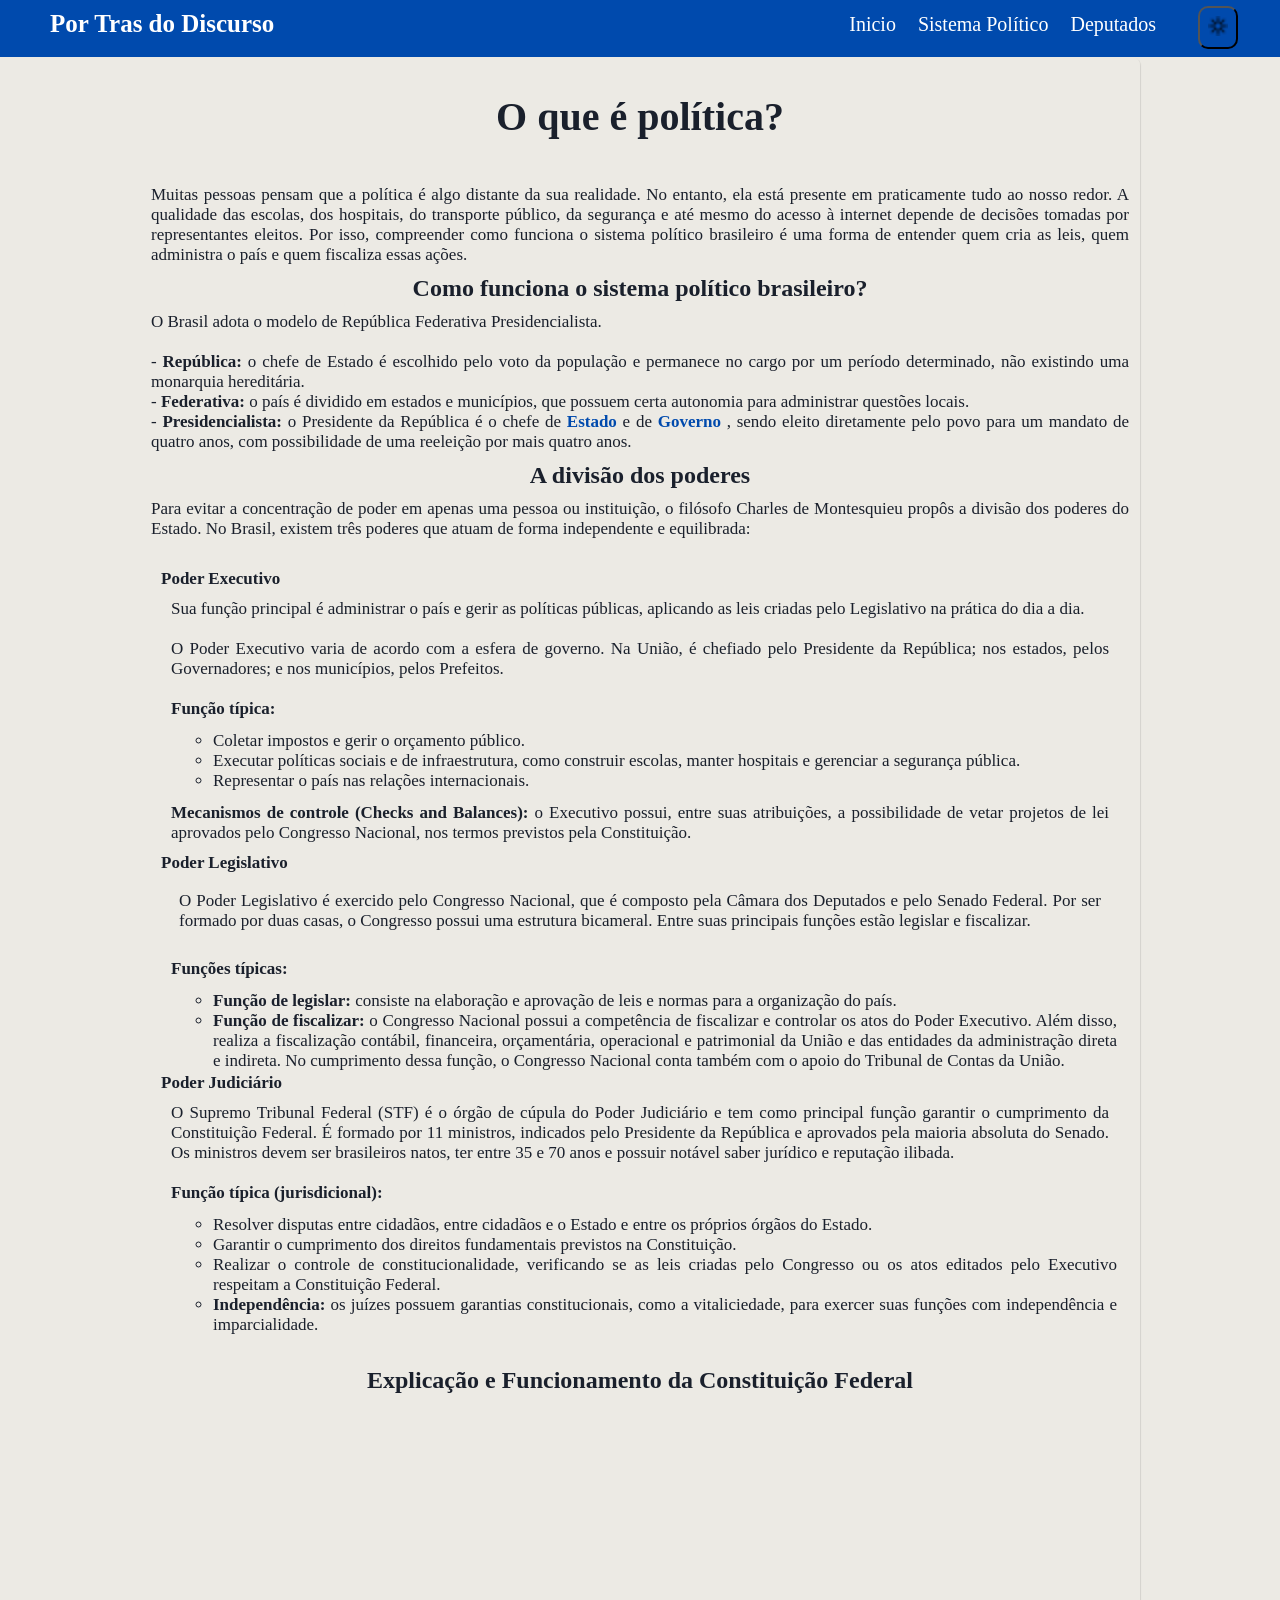
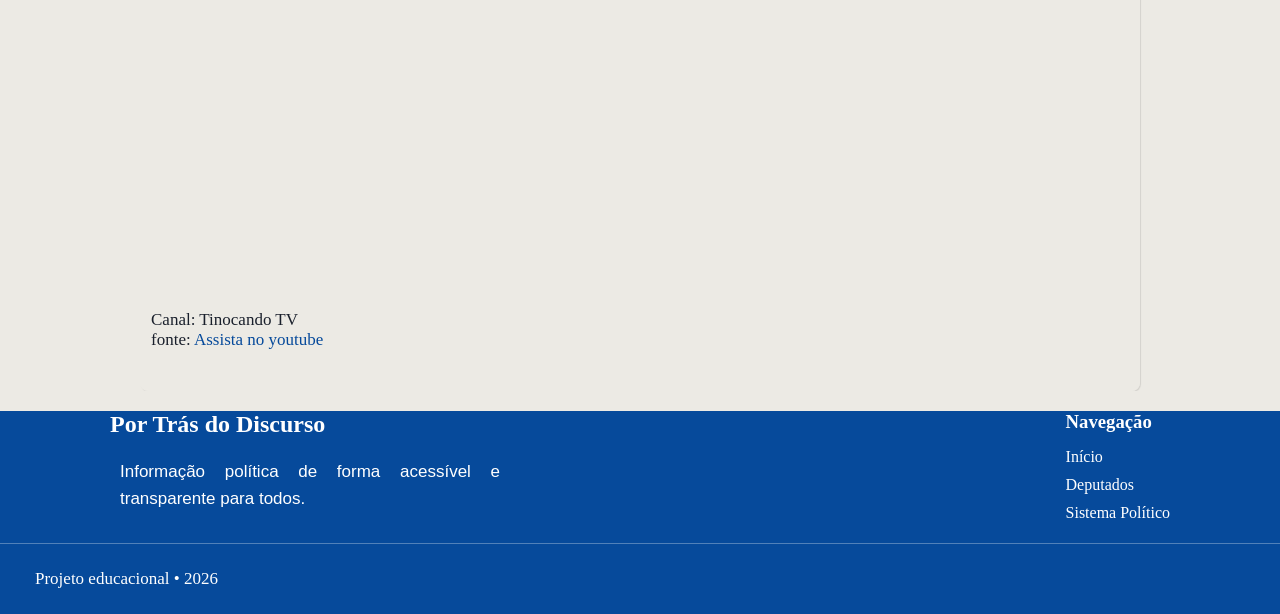
==== commit 60fa19fd: "candida" ====
--- a/index2.html
+++ b/index2.html
@@ -173,9 +173,8 @@
         <div class="rodape-links">
             <h3>Navegação</h3>
             <a href="index.html">Início</a>
-            <a href="deputados.html">Deputados</a>
-            <a href="sistema.html">Sistema Político</a>
-            <a href="sobre.html">Sobre</a>
+            <a href="index3.html">Deputados</a>
+            <a href="index2.html">Sistema Político</a>
         </div>
 
     </div>
--- a/style/style.css
+++ b/style/style.css
@@ -106,19 +106,24 @@
     padding: 0;
 }
 .noticias{
-    width: 100%;
-    margin-top: 30px;
+    display: flex;
+    flex-direction: column;
+    gap: 20px;
+    width: 100%;
 }
 .noticias img{
-    width: 400px;
+    width: 48%;
     height: 210px;
     object-fit: cover;
     border-radius: 8px;
+    flex-shrink: 0;
 }
 .noticia{
     display: flex;
+    flex-direction: row;
     align-items: flex-start;
     gap: 20px;
+    min-width: 0;
     padding: 20px 0;
     border-bottom: 1px solid #ccc;
     text-decoration: none;
@@ -129,6 +134,7 @@
     flex-direction: column;
     align-items: flex-start;
     flex: 1;
+    min-width: 0;
 }
 .textnoticia h3 {
     margin: 0 0 10px 0;
@@ -137,11 +143,32 @@
     color: var(--cor-principal);
 }
 .textnoticia p {
+    overflow-wrap: break-word;
     margin: 0 0 15px 0;
     font-size: 22px;
     text-align: left;
     font-family: var(--font-alfa);
     color: var(--cor-texto);
+}
+@media (max-width: 768px) {
+    .noticias {
+        grid-template-columns: 1fr;
+    }
+
+    .noticia {
+        flex-direction: column;
+        width: 100%;
+    }
+
+    .noticia img {
+        width: 100%;
+        height: auto;
+        max-height: 250px;
+    }
+
+    .textonoticia {
+        width: 100%;
+    }
 }
 .tooltip {
     position: relative;
@@ -543,4 +570,45 @@
     .conteudo-pesquisa {
         padding: 14px;
     }
+}
+@media (max-width: 500px) {
+
+    .candidatos {
+        padding: 12px;
+    }
+
+    .galeria-deputados {
+        gap: 18px;
+    }
+
+    .deputado {
+        width: 105px;
+    }
+
+    .deputado img {
+        height: 105px;
+    }
+
+    .deputado span {
+        font-size: 12px;
+    }
+
+    .conteudo-pesquisa {
+        padding: 14px;
+    }
+}
+.foto-candidato {
+    width: 220px;
+    height: 294px;
+    object-fit: cover;
+}
+.perfil {
+    display: flex;
+    align-items: flex-start;
+    gap: 30px;
+}
+.informacoes {
+    display: flex;
+    flex-direction: column;
+    padding: 30px;
 }
